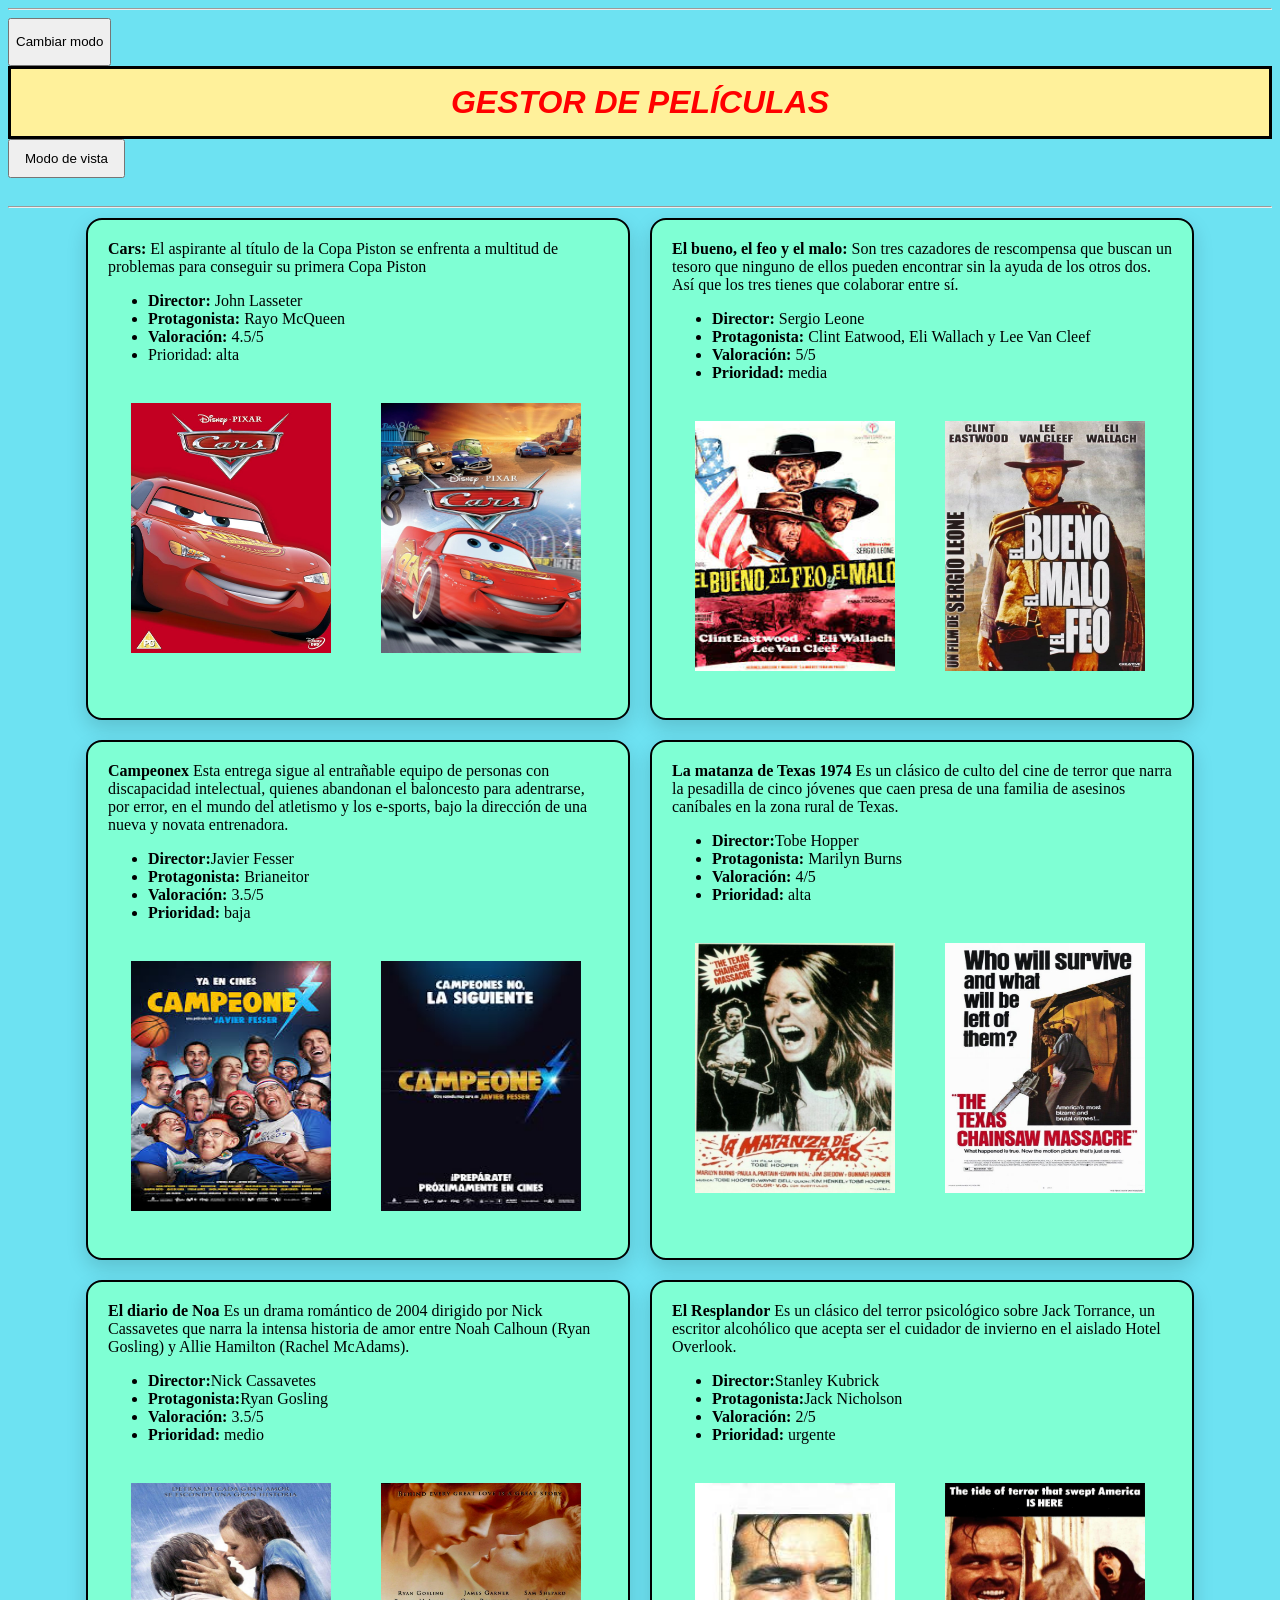
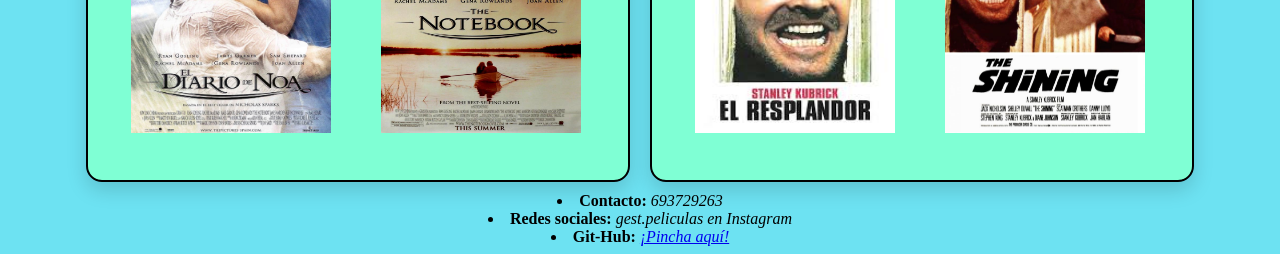
==== index.html @ c82f9678 "boton" ====
<!DOCTYPE html>
<html lang="es">
<head>
    <meta charset="UTF-8">
    <meta name="viewport" content="width=device-width, initial-scale=1.0">
    <title>Estructura de mi Proyecto</title>
    <link rel="stylesheet" href="style.css">
</head>

<hr>
<body>

    <button id="botonmodo">
        <p>Cambiar modo</p>
    </button>

    <header>
        <!-- Este bloque contendrá el logo y el nombre de la App -->
        <em><h1 id="título">GESTOR DE PELÍCULAS</h1></em>
        <button id= "vista" modo de vista>Modo de vista</button>
    </header>
<hr>
    <main>
        <section id="centrado">
            <!-- Agrupamos los elementos de nuestra colección aquí -->
            <article>
                <!-- Cada elemento individual de la colección es un article -->
                <strong>Cars:</strong>
                El aspirante al título de la Copa Piston se enfrenta a multitud de problemas para conseguir su primera Copa Piston
                <ul>
                    <li><strong>Director:</strong> John Lasseter</li>
                    <li><strong>Protagonista:</strong> Rayo McQueen</li>
                    <li><strong>Valoración:</strong> 4.5/5</li>
                    <li><sgtrong>Prioridad:</sgtrong> alta</li>
                </ul>    
                <img class="imagen_pelicula"src="img/cars.jpg" alt="Portada de Cars" width="200">
                <img class="imagen_pelicula"src="img/Cars_-_poster.webp" alt="Portada de Cars" width="200">
            </article>

            <article>
            <strong>El bueno, el feo y el malo:</strong> 
                Son tres cazadores de rescompensa que buscan un tesoro que ninguno de ellos pueden encontrar sin la ayuda de los otros dos. Así que los tres tienes que colaborar entre sí.
                <ul>
                    <li><strong>Director:</strong> Sergio Leone</li>
                    <li><strong>Protagonista:</strong> Clint Eatwood, Eli Wallach y Lee Van Cleef</li>
                    <li><strong>Valoración:</strong> 5/5</li>
                    <li><strong>Prioridad:</strong> media</li>
                </ul>
                <img class="imagen_pelicula"src="img/buenofeomalo.jpeg" alt="Portada de El bueno, el feo y el malo" width="200">
                <img class="imagen_pelicula"src="img/bueno,etc.jpg" alt="Portada de El bueno, el feo y el malo" width="200">
            </article>

            <article>
            <strong>Campeonex</strong> 
                Esta entrega sigue al entrañable equipo de personas con discapacidad intelectual, quienes abandonan el baloncesto para adentrarse, por error, en el mundo del atletismo y los e-sports, bajo la dirección de una nueva y novata entrenadora.
                <ul>
                    <li><strong>Director:</strong>Javier Fesser</li>
                    <li><strong>Protagonista:</strong> Brianeitor</li>
                    <li><strong>Valoración:</strong> 3.5/5</li>
                    <li><strong>Prioridad:</strong> baja</li>
                </ul>
                <img class="imagen_pelicula"src="img/campeonex.jpeg" alt="Portada de Campeonex" width="200">
                <img class="imagen_pelicula"src="img/campeonex2.jpeg" alt="Portada de Campeonex" width="200">
            </article>

            <article>
            <strong>La matanza de Texas 1974</strong> 
                Es un clásico de culto del cine de terror que narra la pesadilla de cinco jóvenes que caen presa de una familia de asesinos caníbales en la zona rural de Texas.
                <ul>
                    <li><strong>Director:</strong>Tobe Hopper</li>
                    <li><strong>Protagonista:</strong> Marilyn Burns</li>
                    <li><strong>Valoración:</strong> 4/5</li>
                    <li><strong>Prioridad:</strong> alta</li>
                </ul>
                <img class="imagen_pelicula"src="img/Matanza.jpg" alt="Portada de Matanza de Texas" width="200">
                <img class="imagen_pelicula"src="img/Matanza2.jpg" alt="Portada de Matanza de Texas" width="200">
            </article>

            <article>
            <strong>El diario de Noa</strong> 
                Es un drama romántico de 2004 dirigido por Nick Cassavetes que narra la intensa historia de amor entre Noah Calhoun (Ryan Gosling) y Allie Hamilton (Rachel McAdams).
                <ul>
                    <li><strong>Director:</strong>Nick Cassavetes</li>
                    <li><strong>Protagonista:</strong>Ryan Gosling</li>
                    <li><strong>Valoración:</strong> 3.5/5</li>
                    <li><strong>Prioridad:</strong> medio</li>
                </ul>
                <img class="imagen_pelicula"src="img/diarionoa.jpg" alt="Portada de Diario de Noa" width="200">
                <img class="imagen_pelicula"src="img/diarionoa2.jpg" alt="Portada de Diario de Noa" width="200">
            </article>

            <article>
            <strong>El Resplandor</strong> 
                Es un clásico del terror psicológico sobre Jack Torrance, un escritor alcohólico que acepta ser el cuidador de invierno en el aislado Hotel Overlook.
                <ul>
                    <li><strong>Director:</strong>Stanley Kubrick</li>
                    <li><strong>Protagonista:</strong>Jack Nicholson</li>
                    <li><strong>Valoración:</strong> 2/5</li>
                    <li><strong>Prioridad:</strong> urgente</li>
                </ul>
                <img class="imagen_pelicula"src="img/resplandor.jpeg" alt="Portada de Matanza de Texas" width="200">
                <img class="imagen_pelicula"src="img/resplandor2.jpg" alt="Portada de Matanza de Texas" width="200">
            </article>
        </section>
    </main>

    <footer id="footer">
        <!-- Añado mi contacto y redes sociales -->
        <li><strong>Contacto:</strong><em> 693729263</em></li>
        <li><strong>Redes sociales:</strong><em> gest.peliculas en Instagram</em></li> 
       <li><strong>Git-Hub:</strong><em> <a href="https://github.com/Pabloopython/Gestor-peliculas" target="_blank"> ¡Pincha aquí! </a> </em></li>
        
    </footer>    

    <!-- Al final del body en vuestro archivo HTML -->
    <script src="main.js"></script>
</body>
</html>
---- style.css ----
#centrado{
     display: flex;
    flex-wrap: wrap;
    justify-content: center;
    gap: 20px;
    align-items: stretch;
}
   
section {
    margin-top: 10px;
    margin-block-end: 10px;
}

html{
    background-color: rgb(109, 226, 242);
}

article{
    width: 450px;
    padding: 20px;
    border: 2px solid black;
    background-color: aquamarine;
    border-radius: 16px;
    box-shadow: 0 8px 20px rgba(0, 0, 0, 0.15);
    
}

#título {
    color: #3D45AA;
    background-color: #FFF19B;
    text-align: center;
    padding: 15px;
    border: 3px solid #000000;
    margin: 0px;
    font-family: Helvetica;
}

.imagen_pelicula {
    width: 200px;
    height: 250px;
    align-self: center;
    padding: 23px;

}

#footer {
    display: flex;
    flex-direction: column;
    justify-content: center; /* para vertical */
    align-items: center;     /* para horizontal */
    text-align: center;
}

/* Transición */
article {
    transition: all 0.3s ease;
}

/* Efecto al pasar el ratón */
article:hover {
    background-color: lightblue;
    transform: scale(1.05);
    cursor: pointer;
}

.articulos.small {
  font-size: 14px;
}

.articulos.medium {
  font-size: 18px;
}

.articulos.large {
  font-size: 24px;
}

#vista {
  padding: 10px 15px;
  margin-bottom: 20px;
  cursor: pointer;
}

/* Estilos normales (para ordenador) */
article {
    width: 500px;
}

.noche {
    background-color: black;
    }

/* Estilos para móviles */
@media (max-width: 600px) {
    article {
        width: 100%; /* Ocupa todo el ancho en el móvil */
    }
    
    h1 {
        font-size: 1.5rem; /* Hacemos el título un poco más pequeño */
    }  
}
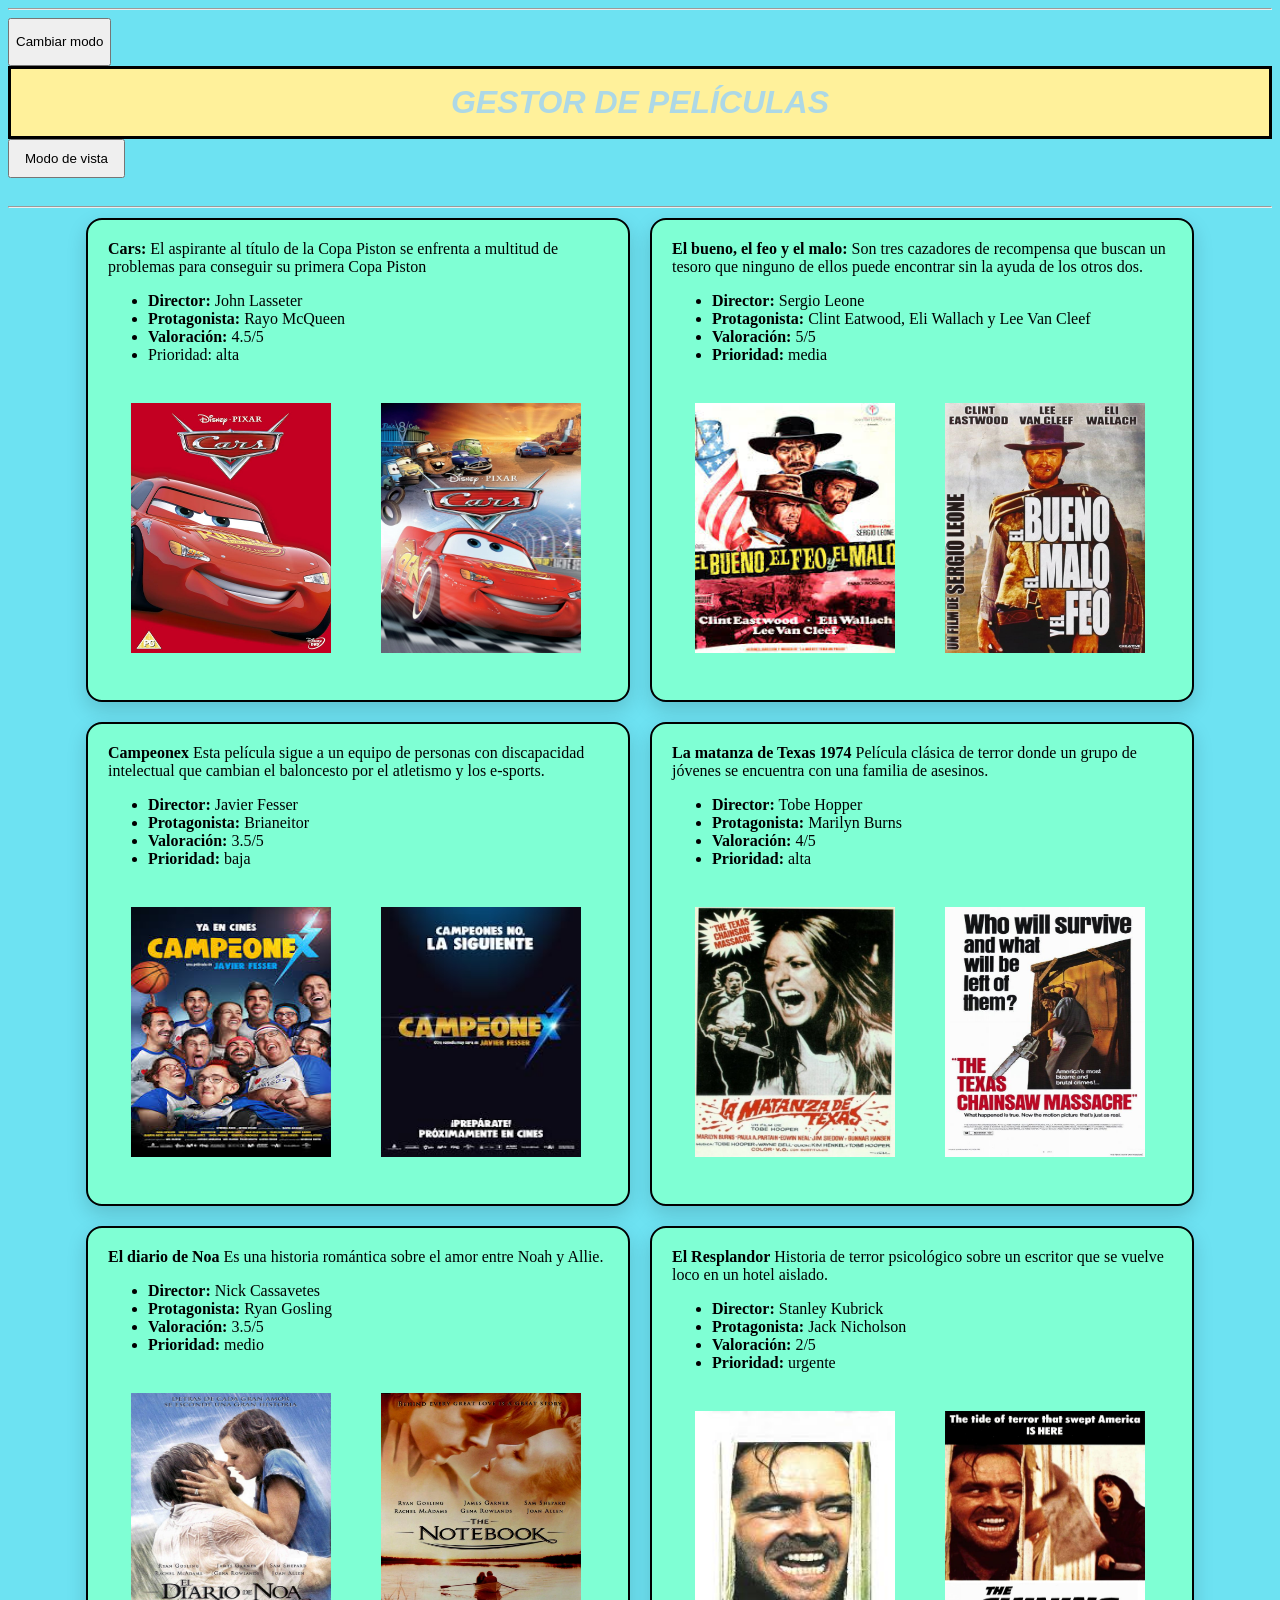
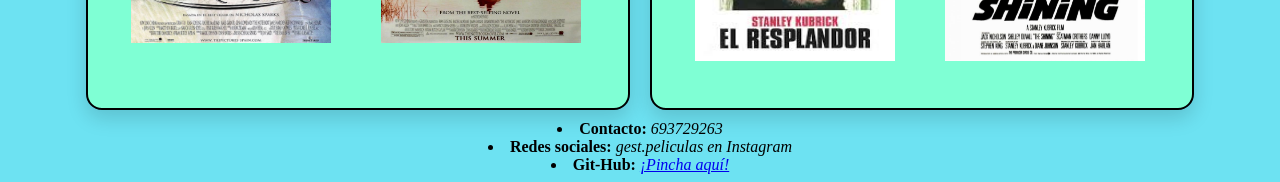
==== commit 39863ef2: "Comentearios añadidos" ====
--- a/index.html
+++ b/index.html
@@ -1,118 +1,184 @@
 <!DOCTYPE html>
 <html lang="es">
+
 <head>
+    <!-- Aquí definimos información básica de la página -->
     <meta charset="UTF-8">
+    <!-- Hace que la página se adapte a móviles -->
     <meta name="viewport" content="width=device-width, initial-scale=1.0">
     <title>Estructura de mi Proyecto</title>
+
+    <!-- Conectamos el archivo CSS para dar estilo a la página -->
     <link rel="stylesheet" href="style.css">
 </head>
 
 <hr>
+
 <body>
 
+    <!-- Botón que servirá para cambiar el modo de la página (por ejemplo modo noche) -->
     <button id="botonmodo">
         <p>Cambiar modo</p>
     </button>
 
     <header>
-        <!-- Este bloque contendrá el logo y el nombre de la App -->
-        <em><h1 id="título">GESTOR DE PELÍCULAS</h1></em>
-        <button id= "vista" modo de vista>Modo de vista</button>
+        <!-- Aquí ponemos el nombre de la aplicación -->
+        <em>
+            <h1 id="título">GESTOR DE PELÍCULAS</h1>
+        </em>
+
+        <!-- Botón para cambiar el modo de visualización de los artículos -->
+        <button id="vista" modo de vista>Modo de vista</button>
     </header>
-<hr>
+
+    <hr>
+
     <main>
         <section id="centrado">
-            <!-- Agrupamos los elementos de nuestra colección aquí -->
+
+            <!-- Cada película se guarda dentro de un article -->
+
             <article>
-                <!-- Cada elemento individual de la colección es un article -->
+
+                <!-- Título de la película -->
                 <strong>Cars:</strong>
-                El aspirante al título de la Copa Piston se enfrenta a multitud de problemas para conseguir su primera Copa Piston
+
+                <!-- Pequeña descripción -->
+                El aspirante al título de la Copa Piston se enfrenta a multitud de problemas para conseguir su primera
+                Copa Piston
+
+                <!-- Lista con información sobre la película -->
                 <ul>
                     <li><strong>Director:</strong> John Lasseter</li>
                     <li><strong>Protagonista:</strong> Rayo McQueen</li>
                     <li><strong>Valoración:</strong> 4.5/5</li>
-                    <li><sgtrong>Prioridad:</sgtrong> alta</li>
-                </ul>    
-                <img class="imagen_pelicula"src="img/cars.jpg" alt="Portada de Cars" width="200">
-                <img class="imagen_pelicula"src="img/Cars_-_poster.webp" alt="Portada de Cars" width="200">
+                    <li>
+                        <sgtrong>Prioridad:</sgtrong> alta
+                    </li>
+                </ul>
+
+                <!-- Imágenes de la película -->
+                <img class="imagen_pelicula" src="img/cars.jpg" alt="Portada de Cars" width="200">
+                <img class="imagen_pelicula" src="img/Cars_-_poster.webp" alt="Portada de Cars" width="200">
             </article>
 
+
+            <!-- Segunda película -->
             <article>
-            <strong>El bueno, el feo y el malo:</strong> 
-                Son tres cazadores de rescompensa que buscan un tesoro que ninguno de ellos pueden encontrar sin la ayuda de los otros dos. Así que los tres tienes que colaborar entre sí.
+                <strong>El bueno, el feo y el malo:</strong>
+
+                Son tres cazadores de recompensa que buscan un tesoro que ninguno de ellos puede encontrar sin la ayuda
+                de los otros dos.
+
                 <ul>
                     <li><strong>Director:</strong> Sergio Leone</li>
                     <li><strong>Protagonista:</strong> Clint Eatwood, Eli Wallach y Lee Van Cleef</li>
                     <li><strong>Valoración:</strong> 5/5</li>
                     <li><strong>Prioridad:</strong> media</li>
                 </ul>
-                <img class="imagen_pelicula"src="img/buenofeomalo.jpeg" alt="Portada de El bueno, el feo y el malo" width="200">
-                <img class="imagen_pelicula"src="img/bueno,etc.jpg" alt="Portada de El bueno, el feo y el malo" width="200">
+
+                <img class="imagen_pelicula" src="img/buenofeomalo.jpeg" alt="Portada de El bueno, el feo y el malo"
+                    width="200">
+                <img class="imagen_pelicula" src="img/bueno,etc.jpg" alt="Portada de El bueno, el feo y el malo"
+                    width="200">
             </article>
 
+
+            <!-- Tercera película -->
             <article>
-            <strong>Campeonex</strong> 
-                Esta entrega sigue al entrañable equipo de personas con discapacidad intelectual, quienes abandonan el baloncesto para adentrarse, por error, en el mundo del atletismo y los e-sports, bajo la dirección de una nueva y novata entrenadora.
+                <strong>Campeonex</strong>
+
+                Esta película sigue a un equipo de personas con discapacidad intelectual que cambian el baloncesto por
+                el atletismo y los e-sports.
+
                 <ul>
-                    <li><strong>Director:</strong>Javier Fesser</li>
+                    <li><strong>Director:</strong> Javier Fesser</li>
                     <li><strong>Protagonista:</strong> Brianeitor</li>
                     <li><strong>Valoración:</strong> 3.5/5</li>
                     <li><strong>Prioridad:</strong> baja</li>
                 </ul>
-                <img class="imagen_pelicula"src="img/campeonex.jpeg" alt="Portada de Campeonex" width="200">
-                <img class="imagen_pelicula"src="img/campeonex2.jpeg" alt="Portada de Campeonex" width="200">
+
+                <img class="imagen_pelicula" src="img/campeonex.jpeg" alt="Portada de Campeonex" width="200">
+                <img class="imagen_pelicula" src="img/campeonex2.jpeg" alt="Portada de Campeonex" width="200">
             </article>
 
+
+            <!-- Cuarta película -->
             <article>
-            <strong>La matanza de Texas 1974</strong> 
-                Es un clásico de culto del cine de terror que narra la pesadilla de cinco jóvenes que caen presa de una familia de asesinos caníbales en la zona rural de Texas.
+                <strong>La matanza de Texas 1974</strong>
+
+                Película clásica de terror donde un grupo de jóvenes se encuentra con una familia de asesinos.
+
                 <ul>
-                    <li><strong>Director:</strong>Tobe Hopper</li>
+                    <li><strong>Director:</strong> Tobe Hopper</li>
                     <li><strong>Protagonista:</strong> Marilyn Burns</li>
                     <li><strong>Valoración:</strong> 4/5</li>
                     <li><strong>Prioridad:</strong> alta</li>
                 </ul>
-                <img class="imagen_pelicula"src="img/Matanza.jpg" alt="Portada de Matanza de Texas" width="200">
-                <img class="imagen_pelicula"src="img/Matanza2.jpg" alt="Portada de Matanza de Texas" width="200">
+
+                <img class="imagen_pelicula" src="img/Matanza.jpg" alt="Portada de Matanza de Texas" width="200">
+                <img class="imagen_pelicula" src="img/Matanza2.jpg" alt="Portada de Matanza de Texas" width="200">
             </article>
 
+
+            <!-- Quinta película -->
             <article>
-            <strong>El diario de Noa</strong> 
-                Es un drama romántico de 2004 dirigido por Nick Cassavetes que narra la intensa historia de amor entre Noah Calhoun (Ryan Gosling) y Allie Hamilton (Rachel McAdams).
+                <strong>El diario de Noa</strong>
+
+                Es una historia romántica sobre el amor entre Noah y Allie.
+
                 <ul>
-                    <li><strong>Director:</strong>Nick Cassavetes</li>
-                    <li><strong>Protagonista:</strong>Ryan Gosling</li>
+                    <li><strong>Director:</strong> Nick Cassavetes</li>
+                    <li><strong>Protagonista:</strong> Ryan Gosling</li>
                     <li><strong>Valoración:</strong> 3.5/5</li>
                     <li><strong>Prioridad:</strong> medio</li>
                 </ul>
-                <img class="imagen_pelicula"src="img/diarionoa.jpg" alt="Portada de Diario de Noa" width="200">
-                <img class="imagen_pelicula"src="img/diarionoa2.jpg" alt="Portada de Diario de Noa" width="200">
+
+                <img class="imagen_pelicula" src="img/diarionoa.jpg" alt="Portada de Diario de Noa" width="200">
+                <img class="imagen_pelicula" src="img/diarionoa2.jpg" alt="Portada de Diario de Noa" width="200">
             </article>
 
+
+            <!-- Sexta película -->
             <article>
-            <strong>El Resplandor</strong> 
-                Es un clásico del terror psicológico sobre Jack Torrance, un escritor alcohólico que acepta ser el cuidador de invierno en el aislado Hotel Overlook.
+                <strong>El Resplandor</strong>
+
+                Historia de terror psicológico sobre un escritor que se vuelve loco en un hotel aislado.
+
                 <ul>
-                    <li><strong>Director:</strong>Stanley Kubrick</li>
-                    <li><strong>Protagonista:</strong>Jack Nicholson</li>
+                    <li><strong>Director:</strong> Stanley Kubrick</li>
+                    <li><strong>Protagonista:</strong> Jack Nicholson</li>
                     <li><strong>Valoración:</strong> 2/5</li>
                     <li><strong>Prioridad:</strong> urgente</li>
                 </ul>
-                <img class="imagen_pelicula"src="img/resplandor.jpeg" alt="Portada de Matanza de Texas" width="200">
-                <img class="imagen_pelicula"src="img/resplandor2.jpg" alt="Portada de Matanza de Texas" width="200">
+
+                <img class="imagen_pelicula" src="img/resplandor.jpeg" alt="Portada de El Resplandor" width="200">
+                <img class="imagen_pelicula" src="img/resplandor2.jpg" alt="Portada de El Resplandor" width="200">
             </article>
+
         </section>
     </main>
 
+
+    <!-- Footer con información de contacto -->
     <footer id="footer">
-        <!-- Añado mi contacto y redes sociales -->
+
+        <!-- Lista con información personal -->
         <li><strong>Contacto:</strong><em> 693729263</em></li>
-        <li><strong>Redes sociales:</strong><em> gest.peliculas en Instagram</em></li> 
-       <li><strong>Git-Hub:</strong><em> <a href="https://github.com/Pabloopython/Gestor-peliculas" target="_blank"> ¡Pincha aquí! </a> </em></li>
-        
-    </footer>    
+        <li><strong>Redes sociales:</strong><em> gest.peliculas en Instagram</em></li>
+        <li><strong>Git-Hub:</strong>
+            <em>
+                <a href="https://github.com/Pabloopython/Gestor-peliculas" target="_blank">
+                    ¡Pincha aquí!
+                </a>
+            </em>
+        </li>
 
-    <!-- Al final del body en vuestro archivo HTML -->
+    </footer>
+
+    <!-- Aquí conectamos el archivo JavaScript que controla la interacción -->
     <script src="main.js"></script>
+
 </body>
-</html> 
+
+</html>
--- a/style.css
+++ b/style.css
@@ -1,32 +1,43 @@
-#centrado{
-     display: flex;
+/* Este contenedor organiza los artículos de las películas */
+#centrado {
+    display: flex;
+    /* Usamos flexbox para ordenar los elementos */
     flex-wrap: wrap;
+    /* Permite que los elementos bajen a otra línea */
     justify-content: center;
+    /* Centra los artículos horizontalmente */
     gap: 20px;
+    /* Espacio entre artículos */
     align-items: stretch;
+    /* Hace que todos tengan la misma altura */
 }
-   
+
+/* Margen superior e inferior para las secciones */
 section {
     margin-top: 10px;
     margin-block-end: 10px;
 }
 
-html{
+/* Color de fondo de toda la página */
+html {
     background-color: rgb(109, 226, 242);
 }
 
-article{
+/* Estilo de cada tarjeta de película */
+article {
     width: 450px;
     padding: 20px;
     border: 2px solid black;
     background-color: aquamarine;
     border-radius: 16px;
+    /* Bordes redondeados */
     box-shadow: 0 8px 20px rgba(0, 0, 0, 0.15);
-    
+    /* Sombra para efecto visual */
 }
 
+/* Estilo del título principal */
 #título {
-    color: #3D45AA;
+    color: #1e2ac9;
     background-color: #FFF19B;
     text-align: center;
     padding: 15px;
@@ -35,68 +46,76 @@
     font-family: Helvetica;
 }
 
+/* Estilo de las imágenes de las películas */
 .imagen_pelicula {
     width: 200px;
     height: 250px;
     align-self: center;
     padding: 23px;
-
 }
 
+/* Estilo del footer */
 #footer {
     display: flex;
     flex-direction: column;
-    justify-content: center; /* para vertical */
-    align-items: center;     /* para horizontal */
+    justify-content: center;
+    align-items: center;
     text-align: center;
 }
 
-/* Transición */
+/* Transición para animaciones suaves */
 article {
     transition: all 0.3s ease;
 }
 
-/* Efecto al pasar el ratón */
+/* Efecto cuando el ratón pasa por encima de un artículo */
 article:hover {
     background-color: lightblue;
     transform: scale(1.05);
+    /* Hace que se agrande un poco */
     cursor: pointer;
 }
 
+/* Tamaños de texto según el modo de visualización */
 .articulos.small {
-  font-size: 14px;
+    font-size: 14px;
 }
 
 .articulos.medium {
-  font-size: 18px;
+    font-size: 18px;
 }
 
 .articulos.large {
-  font-size: 24px;
+    font-size: 24px;
 }
 
+/* Estilo del botón de cambio de vista */
 #vista {
-  padding: 10px 15px;
-  margin-bottom: 20px;
-  cursor: pointer;
+    padding: 10px 15px;
+    margin-bottom: 20px;
+    cursor: pointer;
 }
 
-/* Estilos normales (para ordenador) */
+/* Tamaño de artículos en ordenador */
 article {
     width: 500px;
 }
 
+/* Clase para modo noche */
 .noche {
     background-color: black;
-    }
+}
 
 /* Estilos para móviles */
 @media (max-width: 600px) {
+
+    /* Los artículos ocupan todo el ancho */
     article {
-        width: 100%; /* Ocupa todo el ancho en el móvil */
+        width: 100%;
     }
-    
+
+    /* El título se hace más pequeño */
     h1 {
-        font-size: 1.5rem; /* Hacemos el título un poco más pequeño */
-    }  
-}
+        font-size: 1.5rem;
+    }
+}
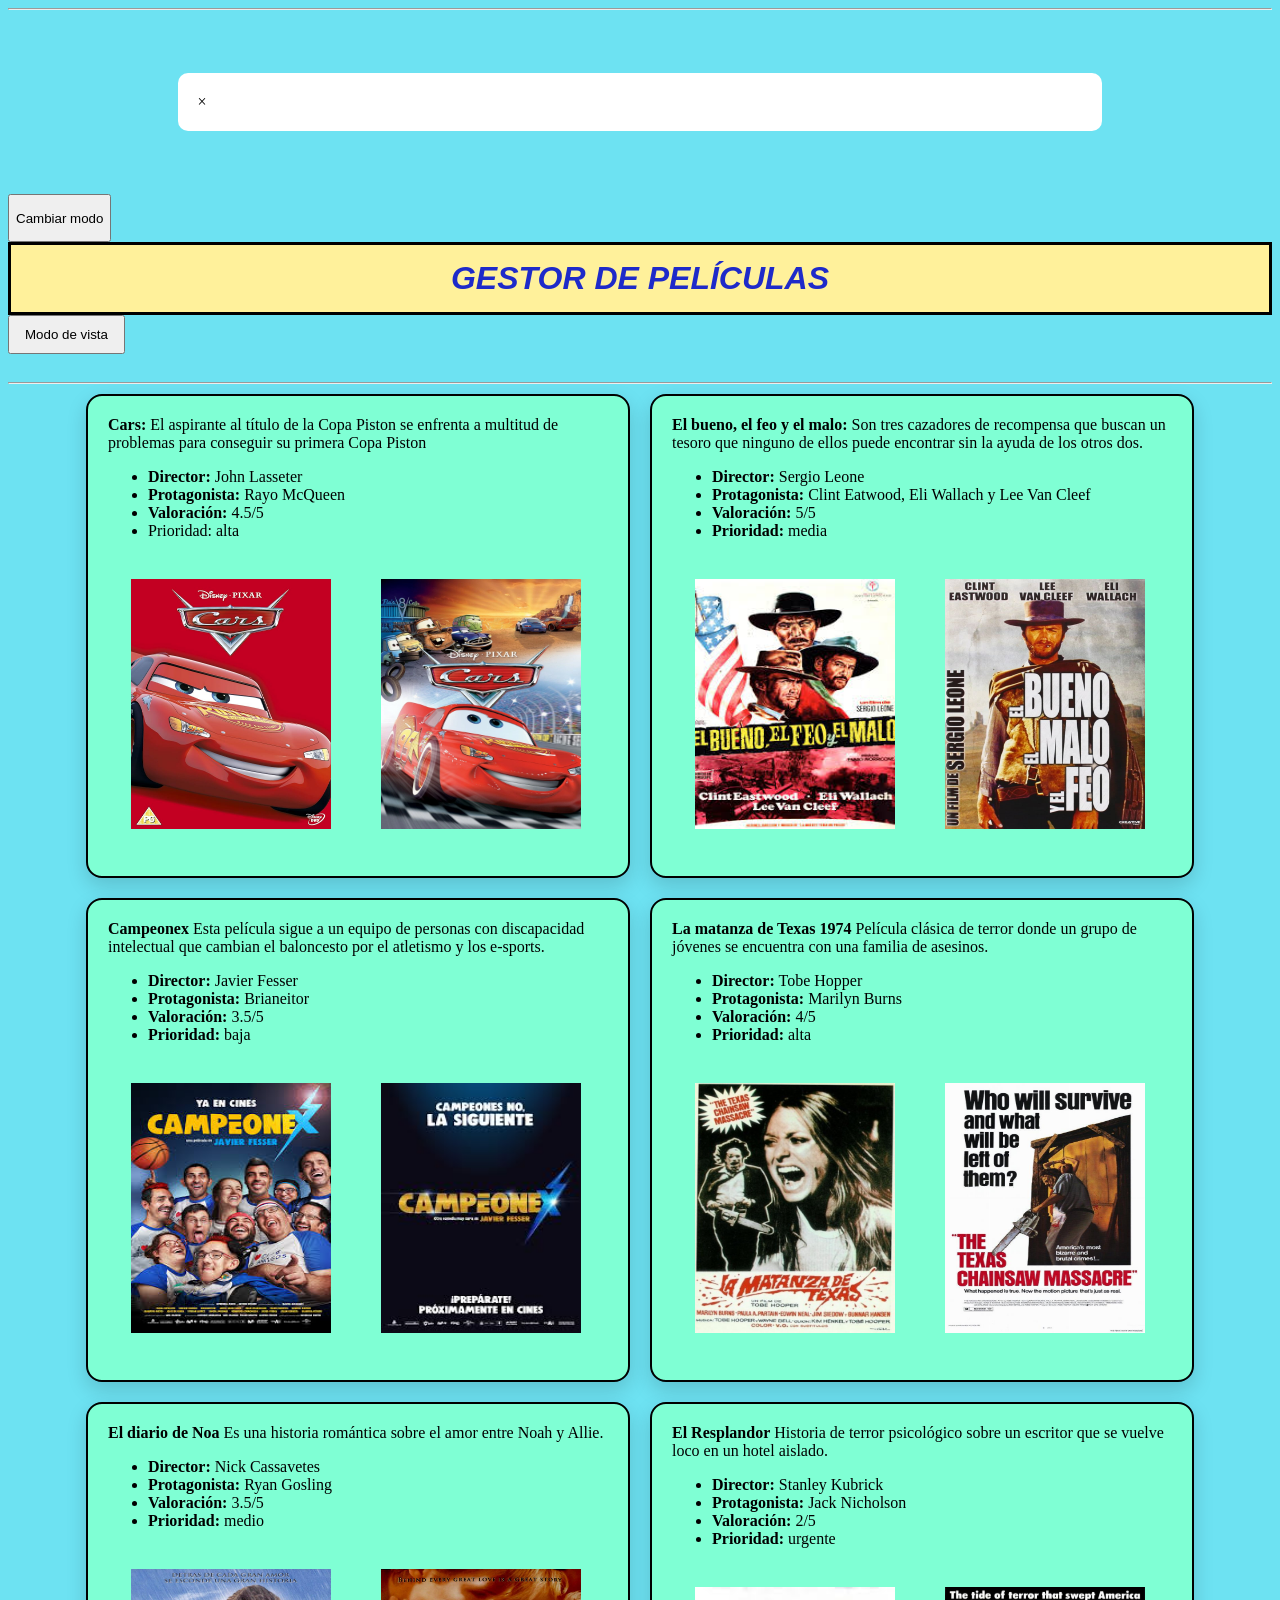
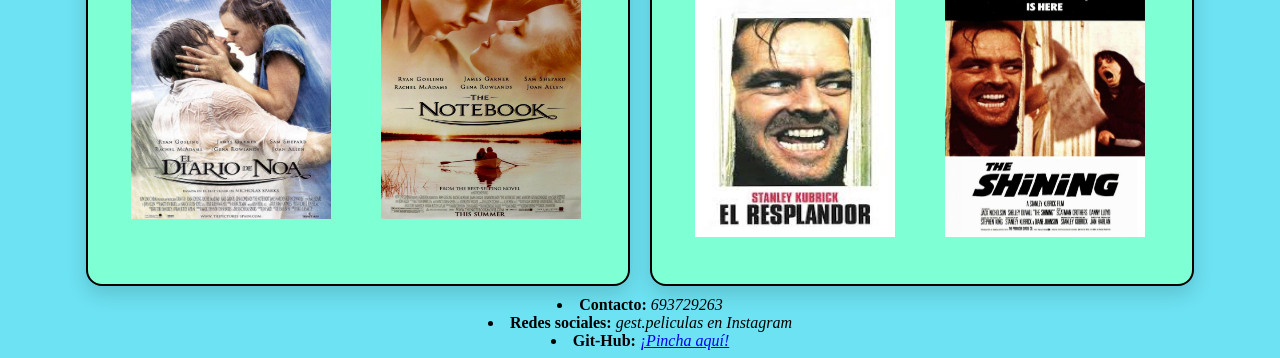
==== commit 823cf784: "plus" ====
--- a/index.html
+++ b/index.html
@@ -13,6 +13,16 @@
 </head>
 
 <hr>
+
+<div id="modal" class="modal">
+    <div class="modal-contenido">
+        <span id="cerrar">&times;</span>
+        
+        <!-- Aquí se copiará la película completa -->
+        <div id="modal-body"></div>
+        
+    </div>
+</div>
 
 <body>
 
--- a/style.css
+++ b/style.css
@@ -103,7 +103,17 @@
 
 /* Clase para modo noche */
 .noche {
-    background-color: black;
+    background-color: rgb(68, 65, 65);
+    color: white;
+    article {
+        background-color: rgb(143, 137, 137);
+        color: white;
+    }
+    #título {
+        background-color: rgb(143, 137, 137);
+        color: white;
+    }
+
 }
 
 /* Estilos para móviles */
@@ -118,4 +128,19 @@
     h1 {
         font-size: 1.5rem;
     }
-}+}
+
+.modal-contenido {
+    background-color: white;
+    margin: 5% auto;
+    padding: 20px;
+    width: 70%;
+    max-height: 80vh;
+    overflow-y: auto; /* scroll si es muy grande */
+    border-radius: 10px;
+}
+
+/* Para que no se deforme */
+.modal-contenido article {
+    width: 100%;
+}
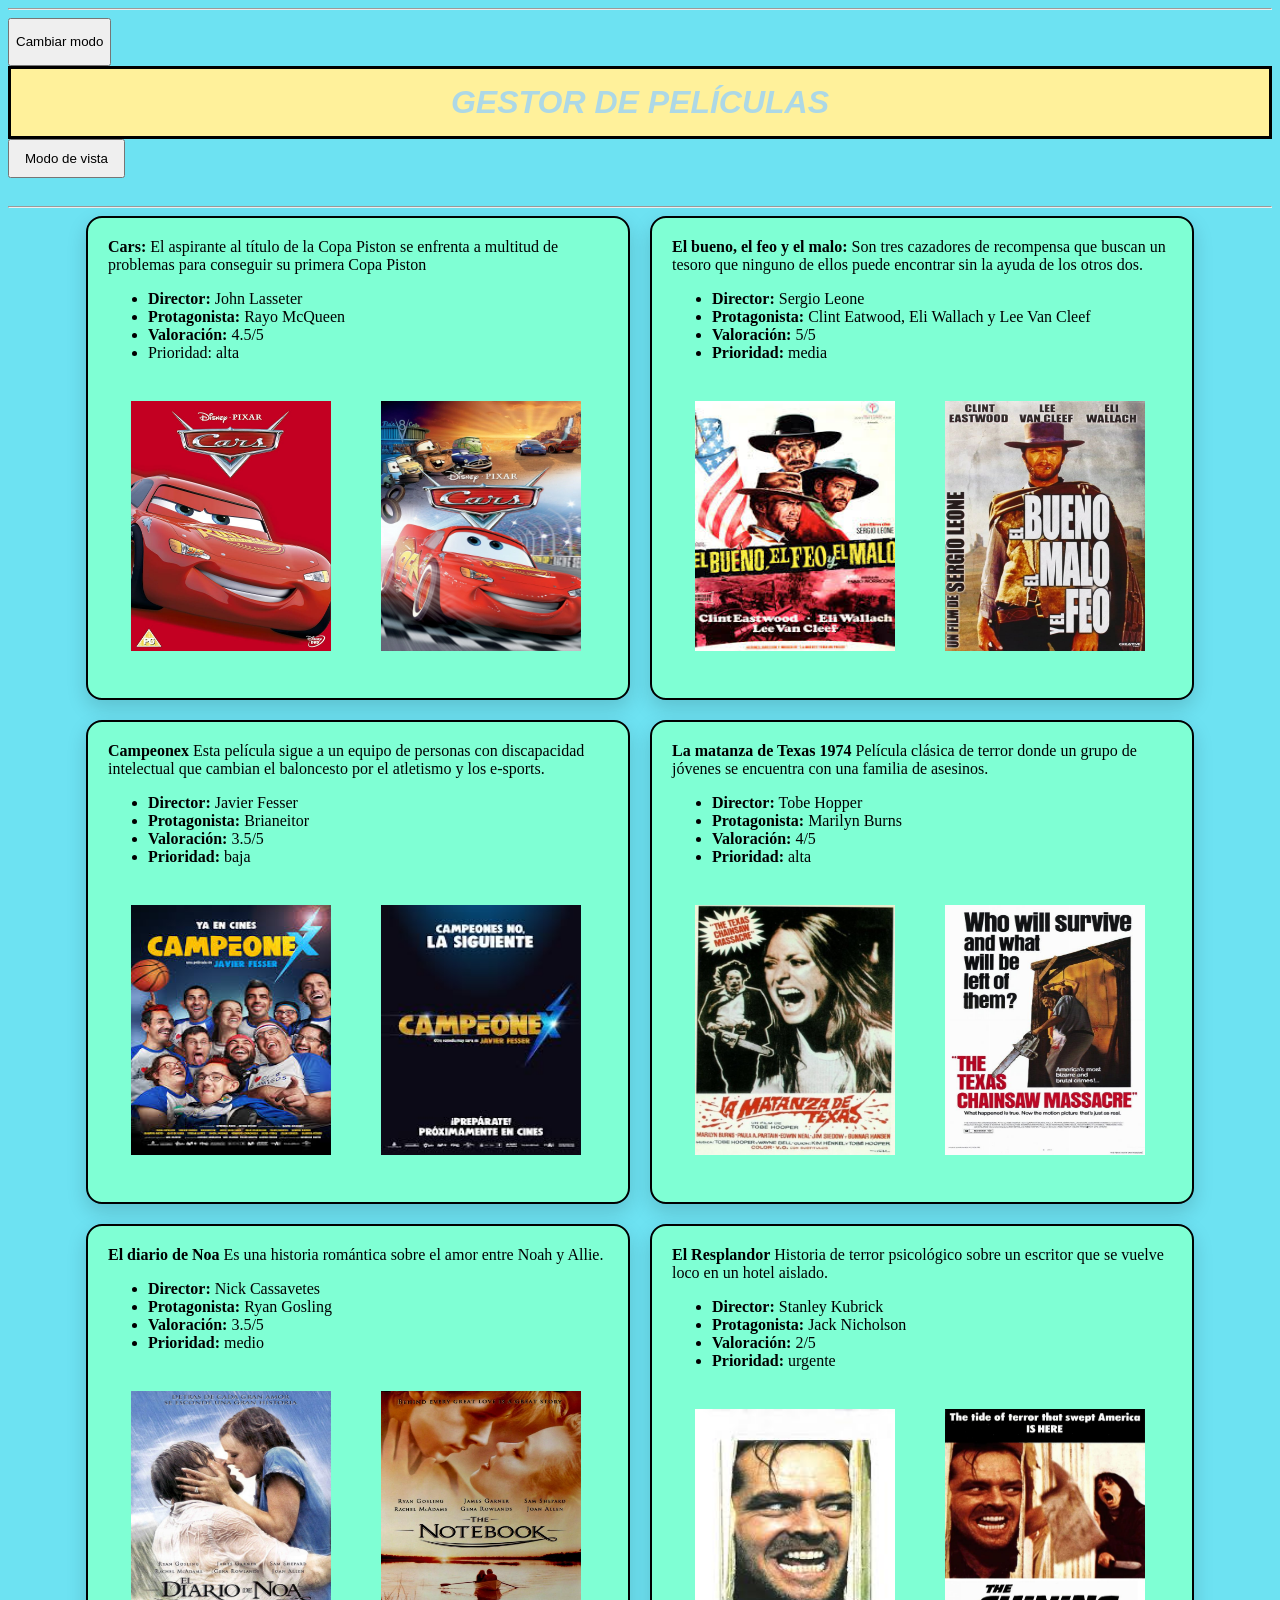
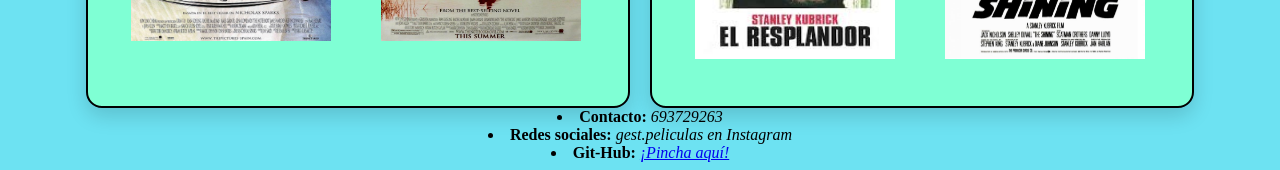
==== commit 4732df3d: "s" ====
--- a/index.html
+++ b/index.html
@@ -13,16 +13,6 @@
 </head>
 
 <hr>
-
-<div id="modal" class="modal">
-    <div class="modal-contenido">
-        <span id="cerrar">&times;</span>
-        
-        <!-- Aquí se copiará la película completa -->
-        <div id="modal-body"></div>
-        
-    </div>
-</div>
 
 <body>
 
@@ -45,10 +35,9 @@
 
     <main>
         <section id="centrado">
-
             <!-- Cada película se guarda dentro de un article -->
 
-            <article>
+            <article class="articulo">
 
                 <!-- Título de la película -->
                 <strong>Cars:</strong>
@@ -74,7 +63,7 @@
 
 
             <!-- Segunda película -->
-            <article>
+            <article class="articulo">
                 <strong>El bueno, el feo y el malo:</strong>
 
                 Son tres cazadores de recompensa que buscan un tesoro que ninguno de ellos puede encontrar sin la ayuda
@@ -95,7 +84,7 @@
 
 
             <!-- Tercera película -->
-            <article>
+            <article class="articulo">
                 <strong>Campeonex</strong>
 
                 Esta película sigue a un equipo de personas con discapacidad intelectual que cambian el baloncesto por
@@ -114,7 +103,7 @@
 
 
             <!-- Cuarta película -->
-            <article>
+            <article class="articulo">
                 <strong>La matanza de Texas 1974</strong>
 
                 Película clásica de terror donde un grupo de jóvenes se encuentra con una familia de asesinos.
@@ -132,7 +121,7 @@
 
 
             <!-- Quinta película -->
-            <article>
+            <article class="articulo">
                 <strong>El diario de Noa</strong>
 
                 Es una historia romántica sobre el amor entre Noah y Allie.
@@ -150,7 +139,7 @@
 
 
             <!-- Sexta película -->
-            <article>
+            <article class="articulo">
                 <strong>El Resplandor</strong>
 
                 Historia de terror psicológico sobre un escritor que se vuelve loco en un hotel aislado.
--- a/style.css
+++ b/style.css
@@ -13,7 +13,7 @@
 }
 
 /* Margen superior e inferior para las secciones */
-section {
+searticlection {
     margin-top: 10px;
     margin-block-end: 10px;
 }
@@ -77,15 +77,15 @@
 }
 
 /* Tamaños de texto según el modo de visualización */
-.articulos.small {
+.small {
     font-size: 14px;
 }
 
-.articulos.medium {
+.medium {
     font-size: 18px;
 }
 
-.articulos.large {
+.large {
     font-size: 24px;
 }
 
@@ -103,17 +103,7 @@
 
 /* Clase para modo noche */
 .noche {
-    background-color: rgb(68, 65, 65);
-    color: white;
-    article {
-        background-color: rgb(143, 137, 137);
-        color: white;
-    }
-    #título {
-        background-color: rgb(143, 137, 137);
-        color: white;
-    }
-
+    background-color: black;
 }
 
 /* Estilos para móviles */
@@ -128,19 +118,4 @@
     h1 {
         font-size: 1.5rem;
     }
-}
-
-.modal-contenido {
-    background-color: white;
-    margin: 5% auto;
-    padding: 20px;
-    width: 70%;
-    max-height: 80vh;
-    overflow-y: auto; /* scroll si es muy grande */
-    border-radius: 10px;
-}
-
-/* Para que no se deforme */
-.modal-contenido article {
-    width: 100%;
-}
+}
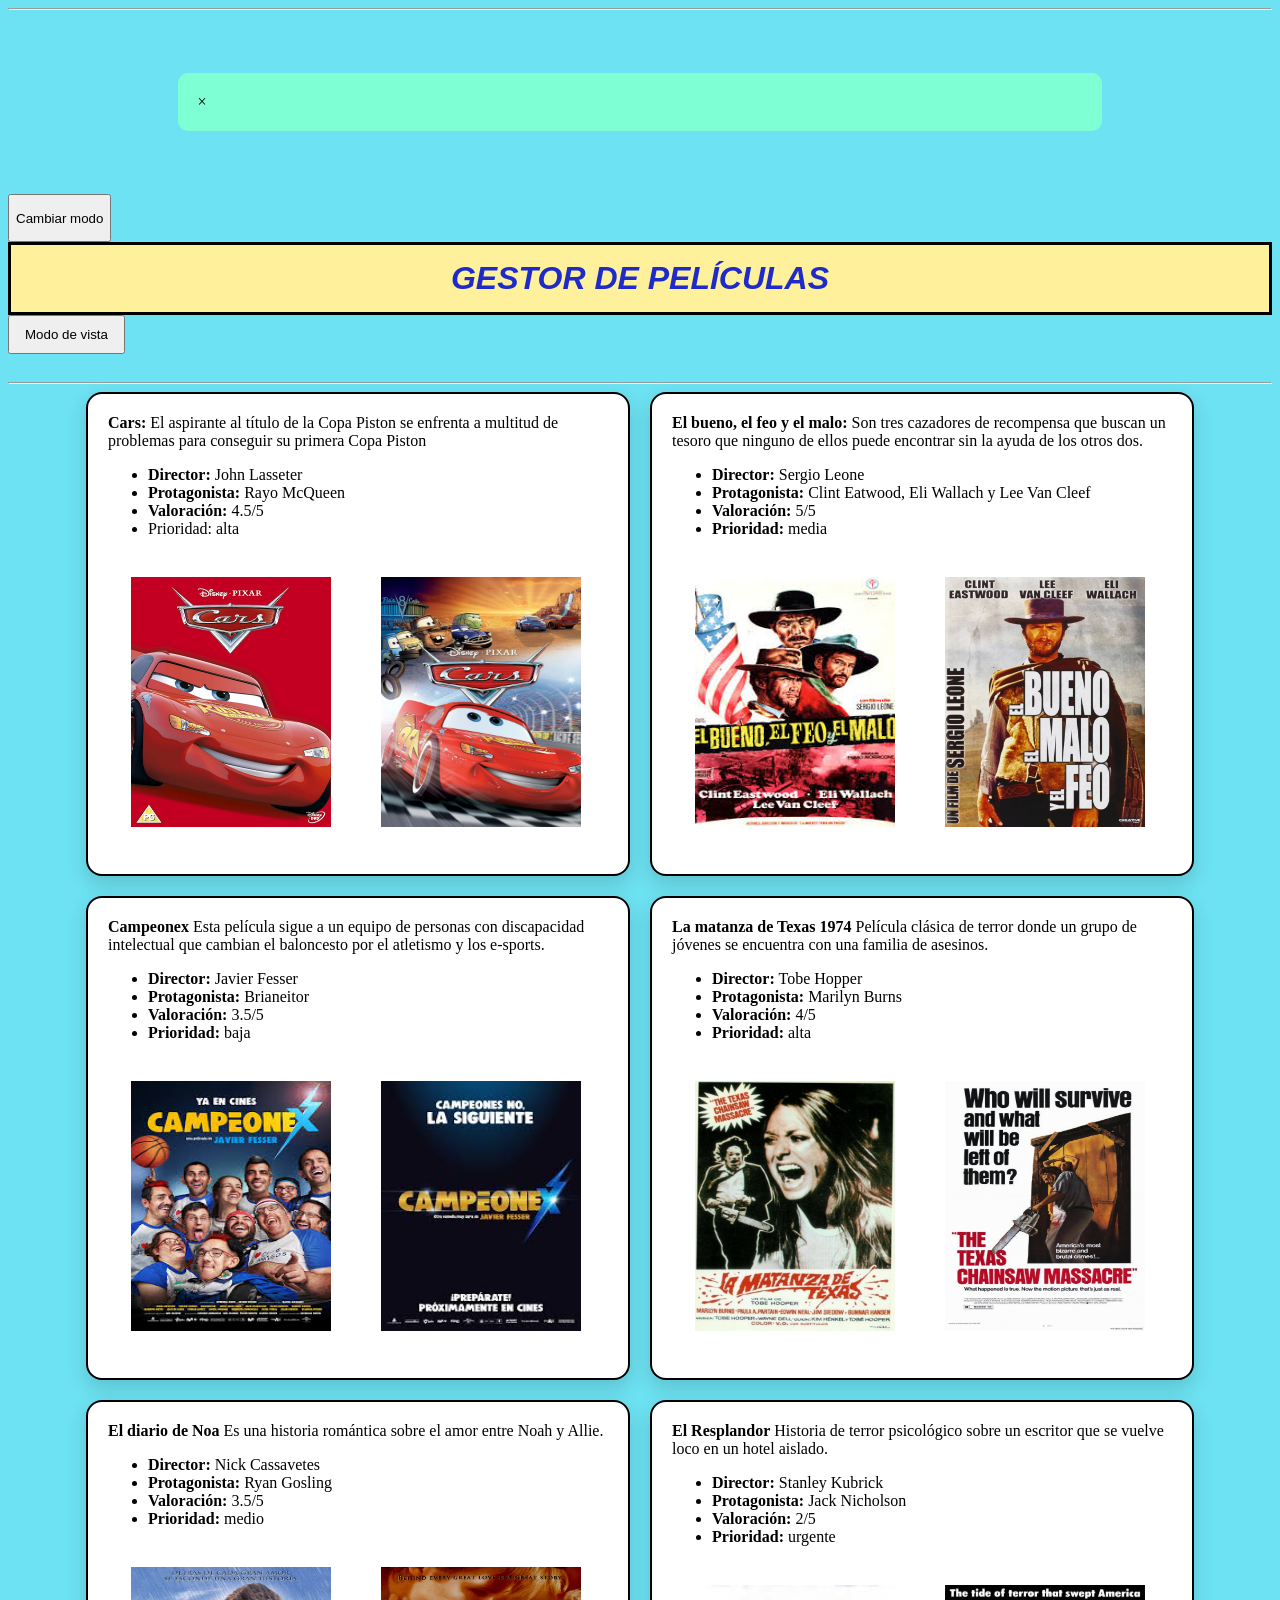
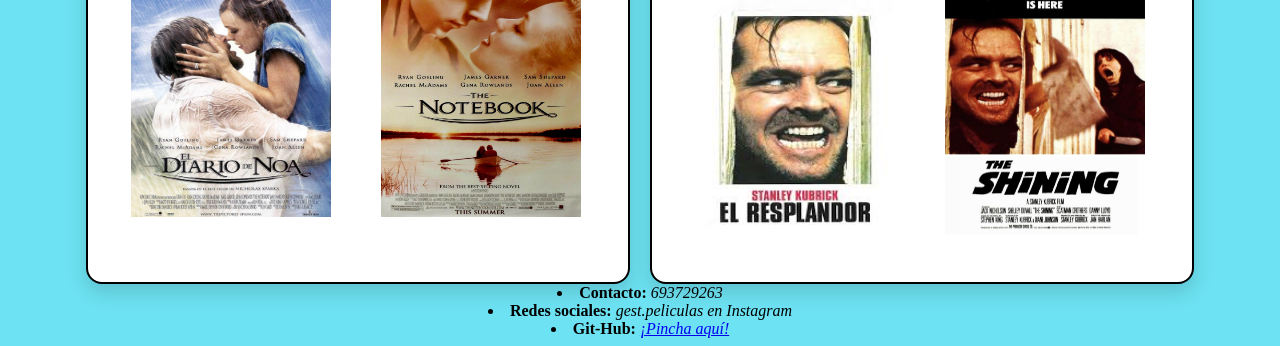
==== commit 232b7f39: "s" ====
--- a/index.html
+++ b/index.html
@@ -13,6 +13,16 @@
 </head>
 
 <hr>
+
+<div id="modal" class="modal">
+    <div class="modal-contenido">
+        <span id="cerrar">&times;</span>
+        
+        <!-- Aquí se copiará la película completa -->
+        <div id="modal-body"></div>
+        
+    </div>
+</div>
 
 <body>
 
--- a/style.css
+++ b/style.css
@@ -28,7 +28,7 @@
     width: 450px;
     padding: 20px;
     border: 2px solid black;
-    background-color: aquamarine;
+    background-color: white;
     border-radius: 16px;
     /* Bordes redondeados */
     box-shadow: 0 8px 20px rgba(0, 0, 0, 0.15);
@@ -103,7 +103,21 @@
 
 /* Clase para modo noche */
 .noche {
-    background-color: black;
+    background-color: rgb(68, 65, 65);
+    color: white;
+    article {
+        background-color: rgb(143, 137, 137);
+        color: white;
+    }
+    #título {
+        background-color: rgb(143, 137, 137);
+        color: white;
+    }
+    .modal-contenido {
+        background-color: rgb(143, 137, 137);
+        color: white;
+    }
+
 }
 
 /* Estilos para móviles */
@@ -118,4 +132,17 @@
     h1 {
         font-size: 1.5rem;
     }
-}+}
+
+.modal-contenido {
+    background-color: aquamarine;
+    margin: 5% auto;
+    padding: 20px;
+    width: 70%;
+    border-radius: 10px;
+}
+
+/* Para que no se deforme */
+.modal-contenido article {
+    width: 100%;
+}
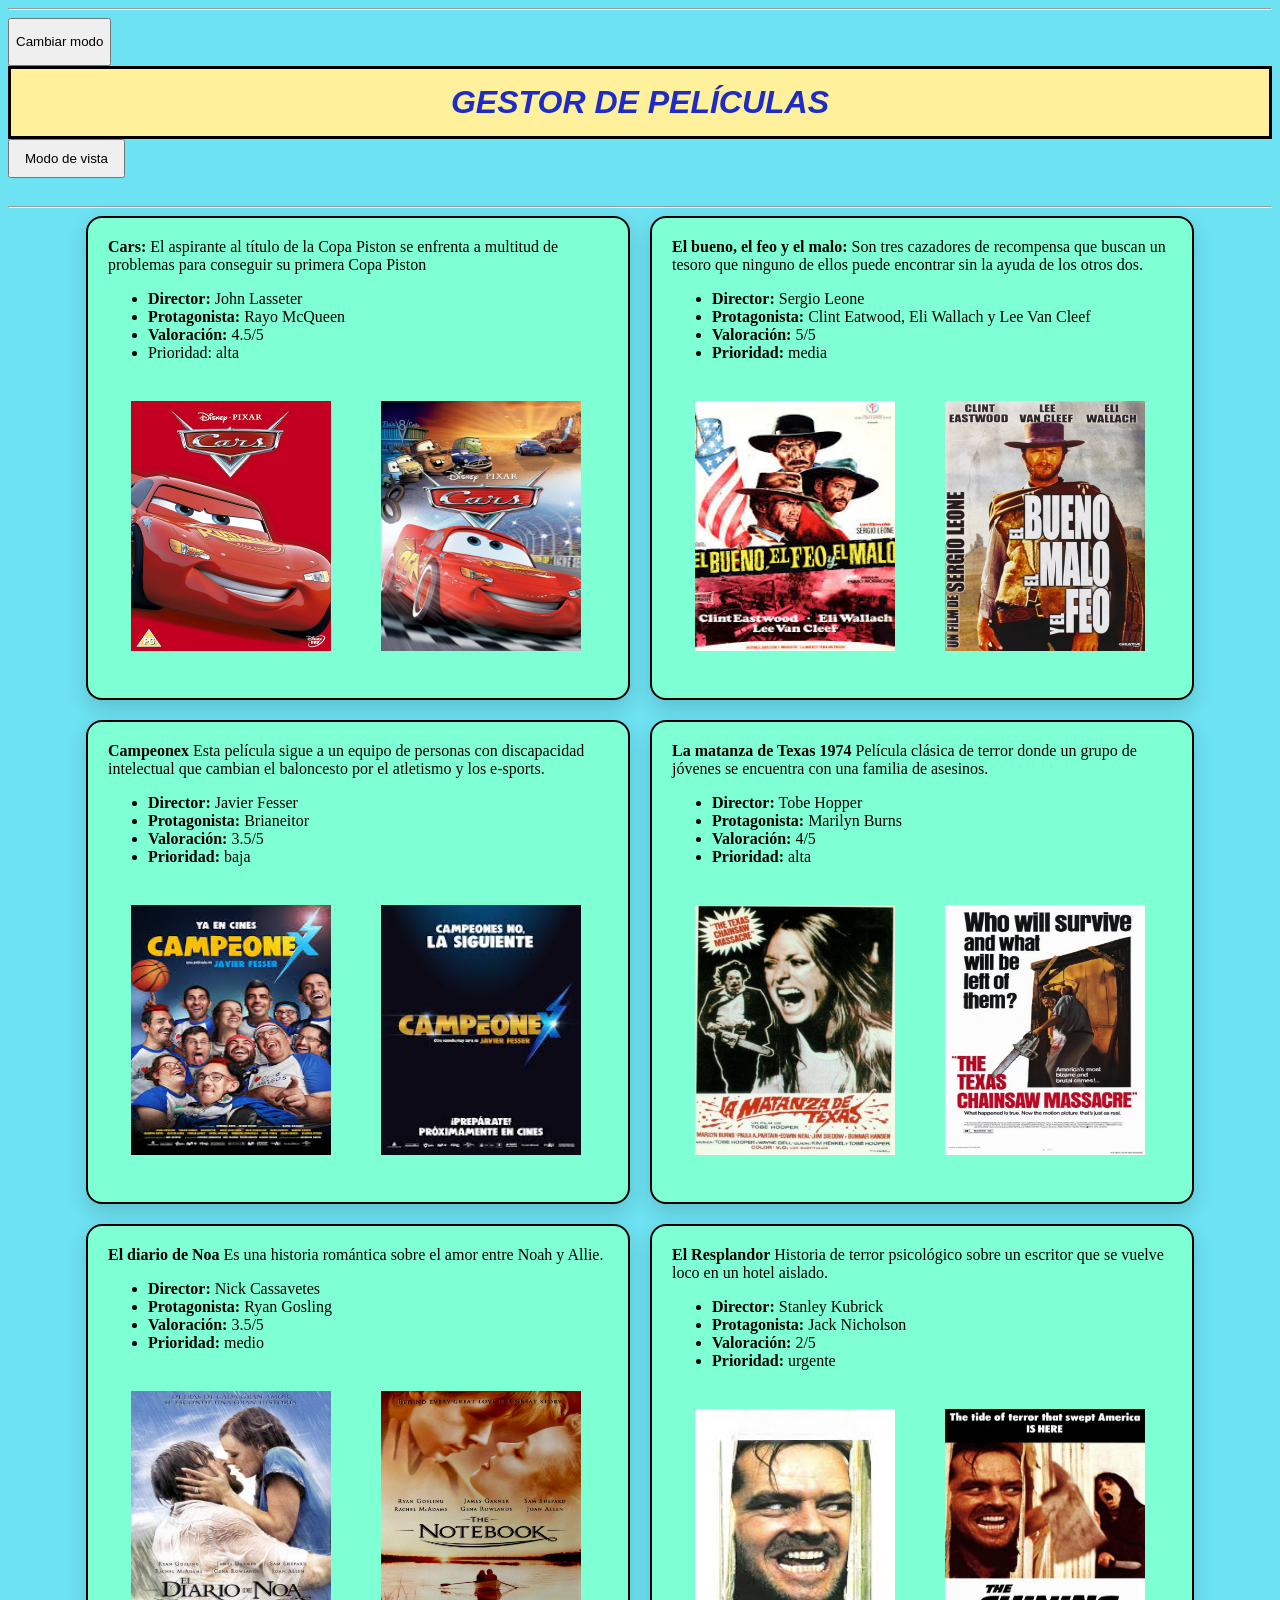
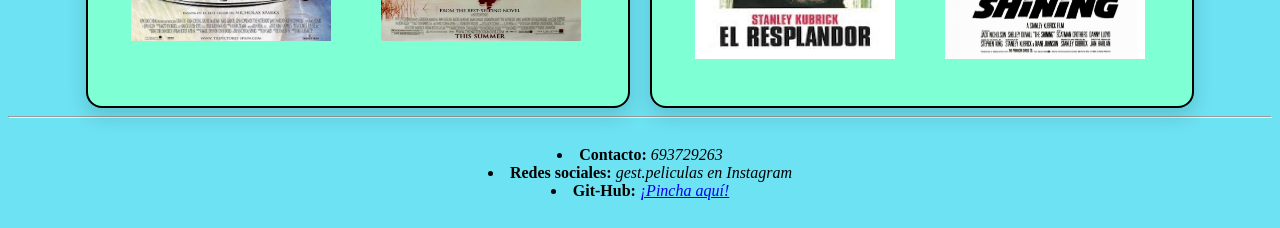
==== commit 980d5ffb: "hola" ====
--- a/index.html
+++ b/index.html
@@ -14,16 +14,6 @@
 
 <hr>
 
-<div id="modal" class="modal">
-    <div class="modal-contenido">
-        <span id="cerrar">&times;</span>
-        
-        <!-- Aquí se copiará la película completa -->
-        <div id="modal-body"></div>
-        
-    </div>
-</div>
-
 <body>
 
     <!-- Botón que servirá para cambiar el modo de la página (por ejemplo modo noche) -->
@@ -38,7 +28,17 @@
         </em>
 
         <!-- Botón para cambiar el modo de visualización de los artículos -->
-        <button id="vista" modo de vista>Modo de vista</button>
+        <button id="vista">Modo de vista</button>
+
+        <div id="modal" class="modal">
+            <div class="modal-contenido">
+                <span id="cerrar">&times;</span>
+
+                <!-- Aquí se copiará la película completa -->
+                <div id="modal-body"></div>
+            </div>
+        </div>
+
     </header>
 
     <hr>
@@ -53,7 +53,8 @@
                 <strong>Cars:</strong>
 
                 <!-- Pequeña descripción -->
-                El aspirante al título de la Copa Piston se enfrenta a multitud de problemas para conseguir su primera
+                El aspirante al título de la Copa Piston se enfrenta a multitud de problemas para conseguir su
+                primera
                 Copa Piston
 
                 <!-- Lista con información sobre la película -->
@@ -76,7 +77,8 @@
             <article class="articulo">
                 <strong>El bueno, el feo y el malo:</strong>
 
-                Son tres cazadores de recompensa que buscan un tesoro que ninguno de ellos puede encontrar sin la ayuda
+                Son tres cazadores de recompensa que buscan un tesoro que ninguno de ellos puede encontrar sin la
+                ayuda
                 de los otros dos.
 
                 <ul>
@@ -97,7 +99,8 @@
             <article class="articulo">
                 <strong>Campeonex</strong>
 
-                Esta película sigue a un equipo de personas con discapacidad intelectual que cambian el baloncesto por
+                Esta película sigue a un equipo de personas con discapacidad intelectual que cambian el baloncesto
+                por
                 el atletismo y los e-sports.
 
                 <ul>
@@ -168,6 +171,7 @@
         </section>
     </main>
 
+    <hr>
 
     <!-- Footer con información de contacto -->
     <footer id="footer">
--- a/style.css
+++ b/style.css
@@ -28,7 +28,7 @@
     width: 450px;
     padding: 20px;
     border: 2px solid black;
-    background-color: white;
+    background-color: aquamarine;
     border-radius: 16px;
     /* Bordes redondeados */
     box-shadow: 0 8px 20px rgba(0, 0, 0, 0.15);
@@ -61,6 +61,7 @@
     justify-content: center;
     align-items: center;
     text-align: center;
+    padding: 20px;
 }
 
 /* Transición para animaciones suaves */
@@ -105,14 +106,17 @@
 .noche {
     background-color: rgb(68, 65, 65);
     color: white;
+
     article {
         background-color: rgb(143, 137, 137);
         color: white;
     }
+
     #título {
         background-color: rgb(143, 137, 137);
         color: white;
     }
+
     .modal-contenido {
         background-color: rgb(143, 137, 137);
         color: white;
@@ -134,15 +138,35 @@
     }
 }
 
+.modal {
+    display: none;
+    /* oculto por defecto */
+    position: fixed;
+    /* se queda fijo en pantalla */
+    top: 0;
+    left: 0;
+    width: 100%;
+    height: 100%;
+
+    background-color: rgba(0, 0, 0, 0.541);
+    /* fondo oscuro */
+
+    z-index: 9999;
+    /* lo pone por encima de TODO */
+}
+
 .modal-contenido {
     background-color: aquamarine;
-    margin: 5% auto;
+    margin: 10% auto;
     padding: 20px;
     width: 70%;
     border-radius: 10px;
-}
+    display: flex;
+    justify-content: center;
+    width: fit-content;
+    min-width: 300px;
+    max-width: 600px;
+    transform: scale(1.2);
+    transform-origin: center;
 
-/* Para que no se deforme */
-.modal-contenido article {
-    width: 100%;
-}
+}
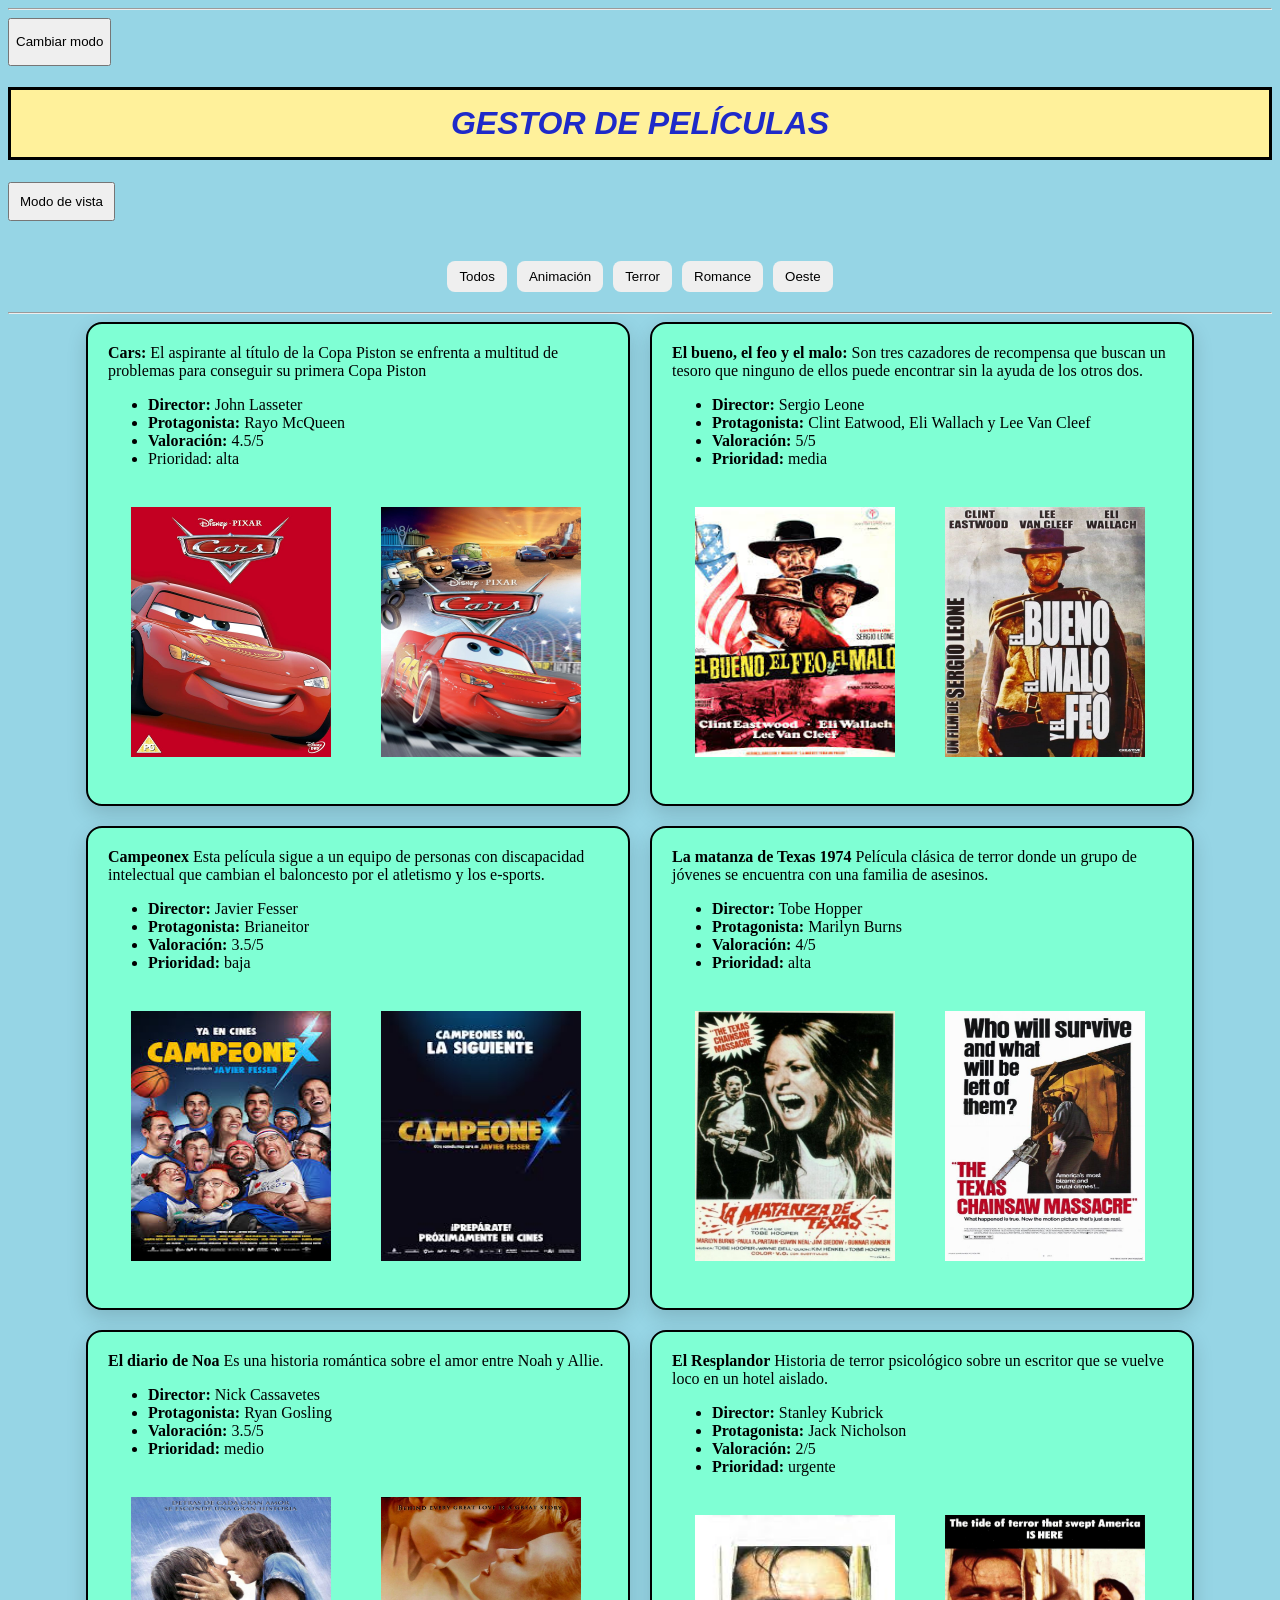
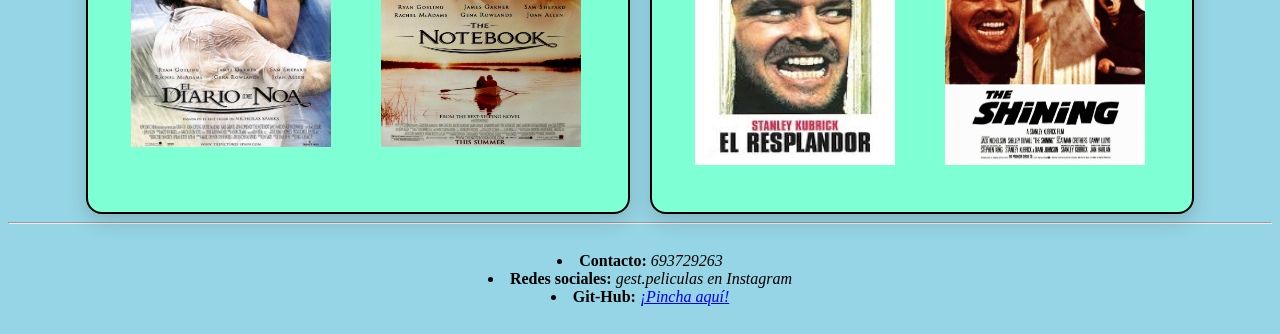
==== commit cf2fb2f4: "mejoras" ====
--- a/index.html
+++ b/index.html
@@ -39,6 +39,14 @@
             </div>
         </div>
 
+        <div id="filtros">
+            <button data-filtro="todos">Todos</button>
+            <button data-filtro="animacion">Animación</button>
+            <button data-filtro="terror">Terror</button>
+            <button data-filtro="romance">Romance</button>
+            <button data-filtro="Oeste">Oeste</button>
+        </div>
+
     </header>
 
     <hr>
@@ -47,7 +55,7 @@
         <section id="centrado">
             <!-- Cada película se guarda dentro de un article -->
 
-            <article class="articulo">
+            <article class="articulo" data-categoria="animacion">
 
                 <!-- Título de la película -->
                 <strong>Cars:</strong>
@@ -74,7 +82,7 @@
 
 
             <!-- Segunda película -->
-            <article class="articulo">
+            <article class="articulo" data-categoria="Oeste">
                 <strong>El bueno, el feo y el malo:</strong>
 
                 Son tres cazadores de recompensa que buscan un tesoro que ninguno de ellos puede encontrar sin la
@@ -96,7 +104,7 @@
 
 
             <!-- Tercera película -->
-            <article class="articulo">
+            <article class="articulo" data-categoria="comedia">
                 <strong>Campeonex</strong>
 
                 Esta película sigue a un equipo de personas con discapacidad intelectual que cambian el baloncesto
@@ -116,7 +124,7 @@
 
 
             <!-- Cuarta película -->
-            <article class="articulo">
+            <article class="articulo" data-categoria="terror">
                 <strong>La matanza de Texas 1974</strong>
 
                 Película clásica de terror donde un grupo de jóvenes se encuentra con una familia de asesinos.
@@ -134,7 +142,7 @@
 
 
             <!-- Quinta película -->
-            <article class="articulo">
+            <article class="articulo" data-categoria="romance">
                 <strong>El diario de Noa</strong>
 
                 Es una historia romántica sobre el amor entre Noah y Allie.
@@ -152,7 +160,7 @@
 
 
             <!-- Sexta película -->
-            <article class="articulo">
+            <article class="articulo" data-categoria="terror">
                 <strong>El Resplandor</strong>
 
                 Historia de terror psicológico sobre un escritor que se vuelve loco en un hotel aislado.
--- a/style.css
+++ b/style.css
@@ -12,20 +12,14 @@
     /* Hace que todos tengan la misma altura */
 }
 
-/* Margen superior e inferior para las secciones */
-searticlection {
-    margin-top: 10px;
-    margin-block-end: 10px;
-}
-
 /* Color de fondo de toda la página */
 html {
-    background-color: rgb(109, 226, 242);
+    background-color: rgba(117, 200, 221, 0.76);
 }
 
 /* Estilo de cada tarjeta de película */
 article {
-    width: 450px;
+    width: 500px;
     padding: 20px;
     border: 2px solid black;
     background-color: aquamarine;
@@ -33,6 +27,8 @@
     /* Bordes redondeados */
     box-shadow: 0 8px 20px rgba(0, 0, 0, 0.15);
     /* Sombra para efecto visual */
+
+    transition: all 0.7s ease;
 }
 
 /* Estilo del título principal */
@@ -42,7 +38,6 @@
     text-align: center;
     padding: 15px;
     border: 3px solid #000000;
-    margin: 0px;
     font-family: Helvetica;
 }
 
@@ -64,11 +59,6 @@
     padding: 20px;
 }
 
-/* Transición para animaciones suaves */
-article {
-    transition: all 0.3s ease;
-}
-
 /* Efecto cuando el ratón pasa por encima de un artículo */
 article:hover {
     background-color: lightblue;
@@ -80,26 +70,24 @@
 /* Tamaños de texto según el modo de visualización */
 .small {
     font-size: 14px;
+    transform: scale(0.9);
 }
 
 .medium {
     font-size: 18px;
+    transform: scale(0.95);
 }
 
 .large {
     font-size: 24px;
+    transform: scale(1);
 }
 
 /* Estilo del botón de cambio de vista */
 #vista {
-    padding: 10px 15px;
+    padding: 10px;
     margin-bottom: 20px;
     cursor: pointer;
-}
-
-/* Tamaño de artículos en ordenador */
-article {
-    width: 500px;
 }
 
 /* Clase para modo noche */
@@ -107,8 +95,13 @@
     background-color: rgb(68, 65, 65);
     color: white;
 
+    html {
+        background-color: rgb(68, 65, 65);
+        color: white;
+    }
+
     article {
-        background-color: rgb(143, 137, 137);
+        background-color: rgb(68, 65, 65);
         color: white;
     }
 
@@ -121,7 +114,11 @@
         background-color: rgb(143, 137, 137);
         color: white;
     }
-
+}
+
+html.noche {
+    background-color: rgb(68, 65, 65);
+    color: white;
 }
 
 /* Estilos para móviles */
@@ -147,13 +144,22 @@
     left: 0;
     width: 100%;
     height: 100%;
-
     background-color: rgba(0, 0, 0, 0.541);
     /* fondo oscuro */
-
     z-index: 9999;
     /* lo pone por encima de TODO */
-}
+
+    opacity: 0;
+    visibility: hidden;
+    transition: 0.9s ease, color 0.9s ease;
+}
+
+/* Modal visible */
+.modal.show {
+    opacity: 1;
+    visibility: visible;
+}
+
 
 .modal-contenido {
     background-color: aquamarine;
@@ -169,4 +175,37 @@
     transform: scale(1.2);
     transform-origin: center;
 
+}
+
+/* Filtros */
+#filtros {
+    display: flex;
+    justify-content: center;
+    gap: 10px;
+    margin: 20px;
+
+    transition: 0.9s ease, color 0.9s ease;
+}
+
+#filtros button {
+    padding: 8px 12px;
+    cursor: pointer;
+    border-radius: 8px;
+    border: none;
+}
+
+/* Botón activo */
+.activo {
+    background-color: black;
+    color: white;
+}
+
+/* Ocultar elementos */
+.oculto {
+    display: none;
+    opacity: 0;
+    transform: scale(0.95);
+    pointer-events: none;
+    /* para que no se pueda clickear */
+    transition: all 0.7s ease;
 }
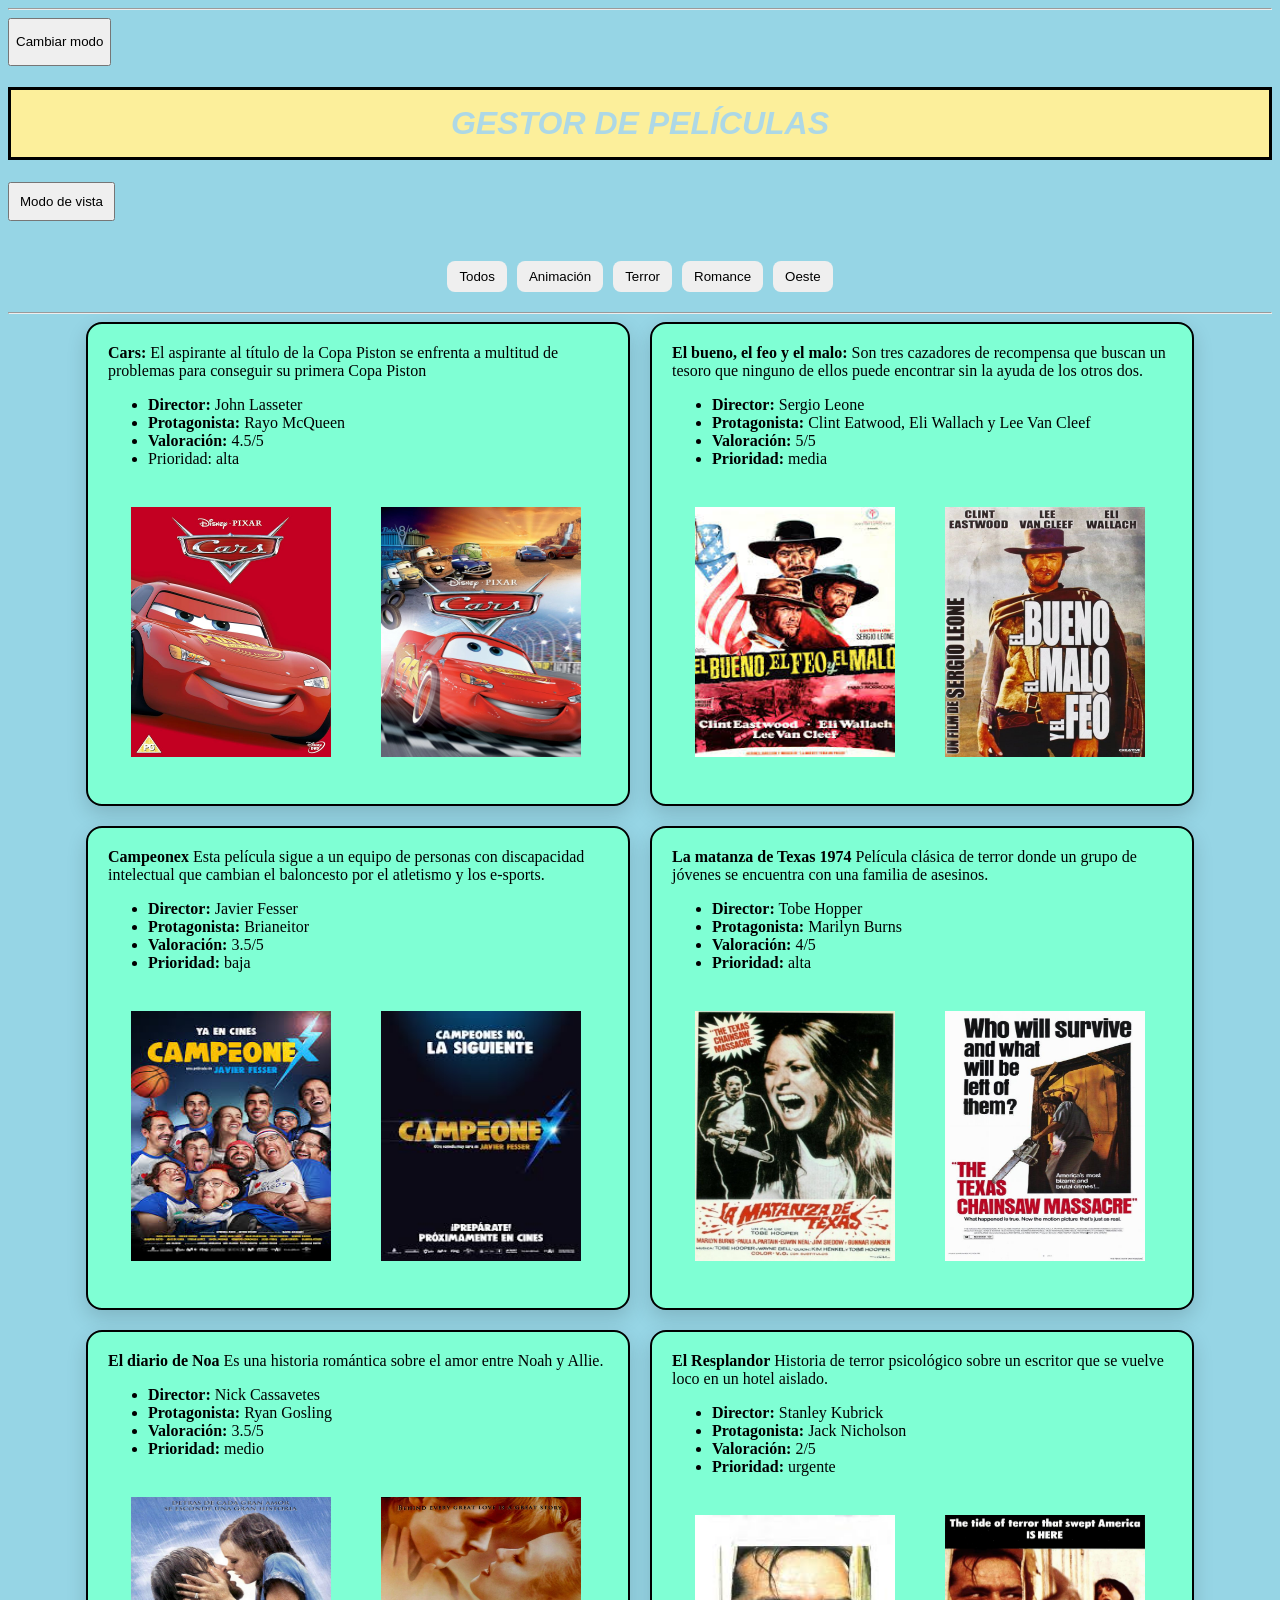
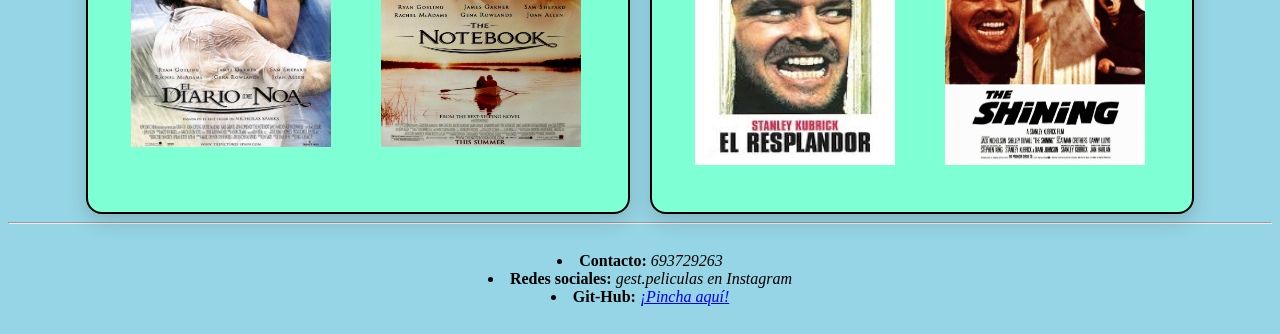
==== commit 1fe0ee15: "hola" ====
--- a/index.html
+++ b/index.html
@@ -104,7 +104,7 @@
 
 
             <!-- Tercera película -->
-            <article class="articulo" data-categoria="comedia">
+            <article class="articulo" data-categoria="animacion">
                 <strong>Campeonex</strong>
 
                 Esta película sigue a un equipo de personas con discapacidad intelectual que cambian el baloncesto
--- a/style.css
+++ b/style.css
@@ -13,7 +13,7 @@
 }
 
 /* Color de fondo de toda la página */
-html {
+body {
     background-color: rgba(117, 200, 221, 0.76);
 }
 
@@ -28,17 +28,19 @@
     box-shadow: 0 8px 20px rgba(0, 0, 0, 0.15);
     /* Sombra para efecto visual */
 
-    transition: all 0.7s ease;
+    transition: all 0.5s ease;
 }
 
 /* Estilo del título principal */
 #título {
     color: #1e2ac9;
-    background-color: #FFF19B;
+    background-color: #fcef9b;
     text-align: center;
     padding: 15px;
     border: 3px solid #000000;
     font-family: Helvetica;
+
+    transition: all 0.5s ease;
 }
 
 /* Estilo de las imágenes de las películas */
@@ -88,12 +90,14 @@
     padding: 10px;
     margin-bottom: 20px;
     cursor: pointer;
+    transition: all 0.3s ease;
 }
 
 /* Clase para modo noche */
 .noche {
     background-color: rgb(68, 65, 65);
     color: white;
+    transition: all 0.5s ease;
 
     html {
         background-color: rgb(68, 65, 65);
@@ -146,12 +150,12 @@
     height: 100%;
     background-color: rgba(0, 0, 0, 0.541);
     /* fondo oscuro */
-    z-index: 9999;
+    z-index: 1;
     /* lo pone por encima de TODO */
 
     opacity: 0;
     visibility: hidden;
-    transition: 0.9s ease, color 0.9s ease;
+    transition: all 0.9s ease;
 }
 
 /* Modal visible */
@@ -167,14 +171,17 @@
     padding: 20px;
     width: 70%;
     border-radius: 10px;
-    display: flex;
-    justify-content: center;
+
+    display: flex;
+    justify-content: center;
+
     width: fit-content;
     min-width: 300px;
     max-width: 600px;
+
     transform: scale(1.2);
     transform-origin: center;
-
+    transition: all 0.4s ease;
 }
 
 /* Filtros */
@@ -184,7 +191,7 @@
     gap: 10px;
     margin: 20px;
 
-    transition: 0.9s ease, color 0.9s ease;
+    transition: all 0.9s ease;
 }
 
 #filtros button {
@@ -192,6 +199,8 @@
     cursor: pointer;
     border-radius: 8px;
     border: none;
+
+    transition: all 0.9s ease;
 }
 
 /* Botón activo */
